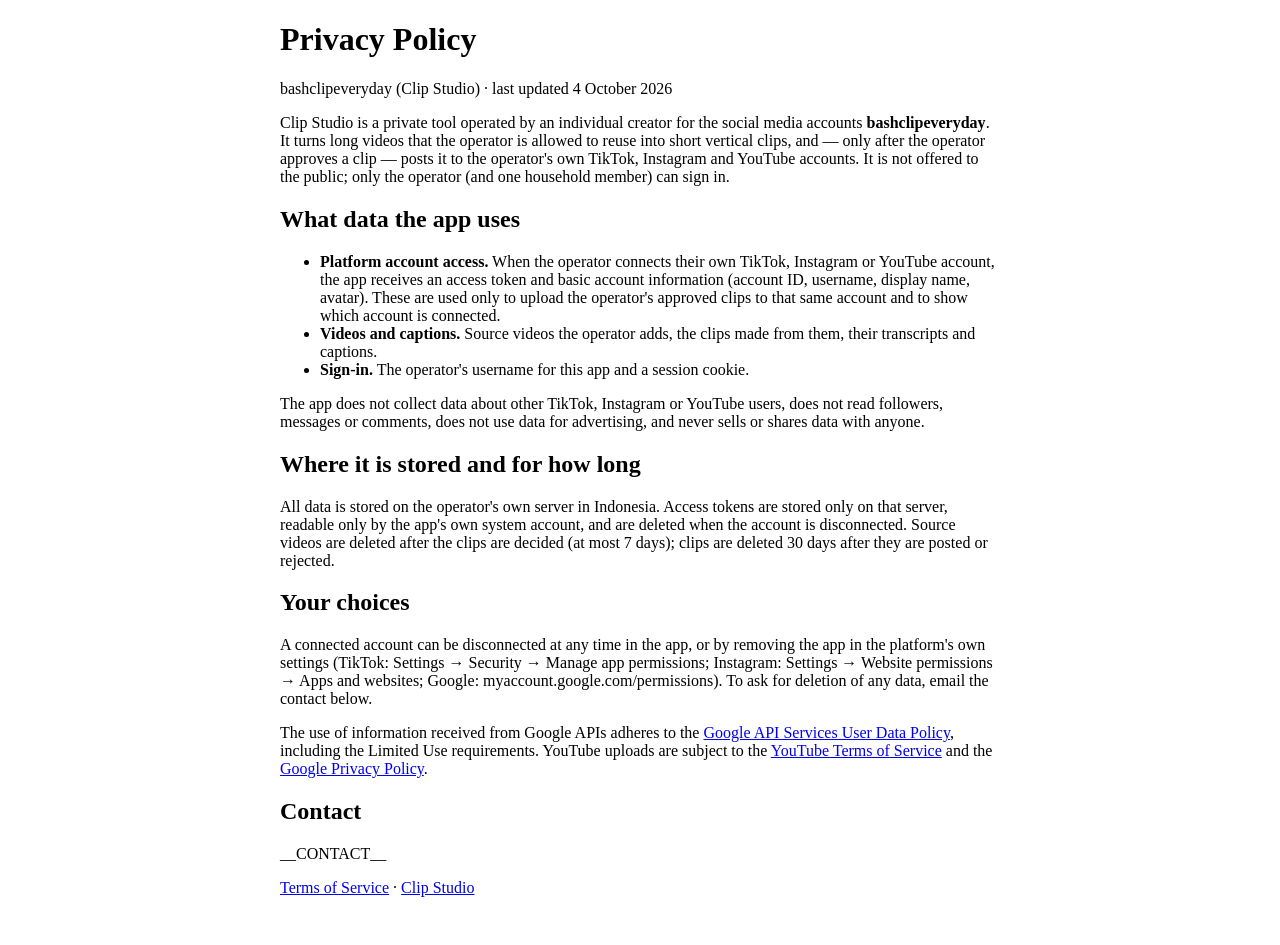
==== web/privacy.html @ ed341836 "web: privacy and terms pages, 1024px icon, policy links on login Co-Authored-By: Claude Opus 5.5 <no" ====
<!doctype html>
<html lang="en">
<head>
<meta charset="utf-8">
<meta name="viewport" content="width=device-width, initial-scale=1">
<title>Privacy Policy — bashclipeveryday</title>
<link rel="icon" type="image/png" sizes="192x192" href="/icons/icon-192.png">
<link rel="stylesheet" href="/app.css?v=__VERSION__">
</head>
<body style="padding-bottom:24px">
<main class="card" style="max-width:720px;margin:16px auto">
<h1>Privacy Policy</h1>
<p class="muted">bashclipeveryday (Clip Studio) · last updated 4 October 2026</p>
<p>Clip Studio is a private tool operated by an individual creator for the social media accounts <b>bashclipeveryday</b>.
It turns long videos that the operator is allowed to reuse into short vertical clips, and — only after the operator
approves a clip — posts it to the operator's own TikTok, Instagram and YouTube accounts. It is not offered to the public;
only the operator (and one household member) can sign in.</p>
<h2>What data the app uses</h2>
<ul>
<li><b>Platform account access.</b> When the operator connects their own TikTok, Instagram or YouTube account, the app
receives an access token and basic account information (account ID, username, display name, avatar). These are used only
to upload the operator's approved clips to that same account and to show which account is connected.</li>
<li><b>Videos and captions.</b> Source videos the operator adds, the clips made from them, their transcripts and captions.</li>
<li><b>Sign-in.</b> The operator's username for this app and a session cookie.</li>
</ul>
<p>The app does not collect data about other TikTok, Instagram or YouTube users, does not read followers, messages or
comments, does not use data for advertising, and never sells or shares data with anyone.</p>
<h2>Where it is stored and for how long</h2>
<p>All data is stored on the operator's own server in Indonesia. Access tokens are stored only on that server, readable
only by the app's own system account, and are deleted when the account is disconnected. Source videos are deleted after the clips are decided (at most 7 days);
clips are deleted 30 days after they are posted or rejected.</p>
<h2>Your choices</h2>
<p>A connected account can be disconnected at any time in the app, or by removing the app in the platform's own
settings (TikTok: Settings → Security → Manage app permissions; Instagram: Settings → Website permissions → Apps and
websites; Google: myaccount.google.com/permissions). To ask for deletion of any data, email the contact below.</p>
<p>The use of information received from Google APIs adheres to the
<a href="https://developers.google.com/terms/api-services-user-data-policy">Google API Services User Data Policy</a>,
including the Limited Use requirements. YouTube uploads are subject to the
<a href="https://www.youtube.com/t/terms">YouTube Terms of Service</a> and the
<a href="https://policies.google.com/privacy">Google Privacy Policy</a>.</p>
<h2>Contact</h2>
<p>__CONTACT__</p>
<p><a href="/terms.html">Terms of Service</a> · <a href="/">Clip Studio</a></p>
</main>
</body>
</html>
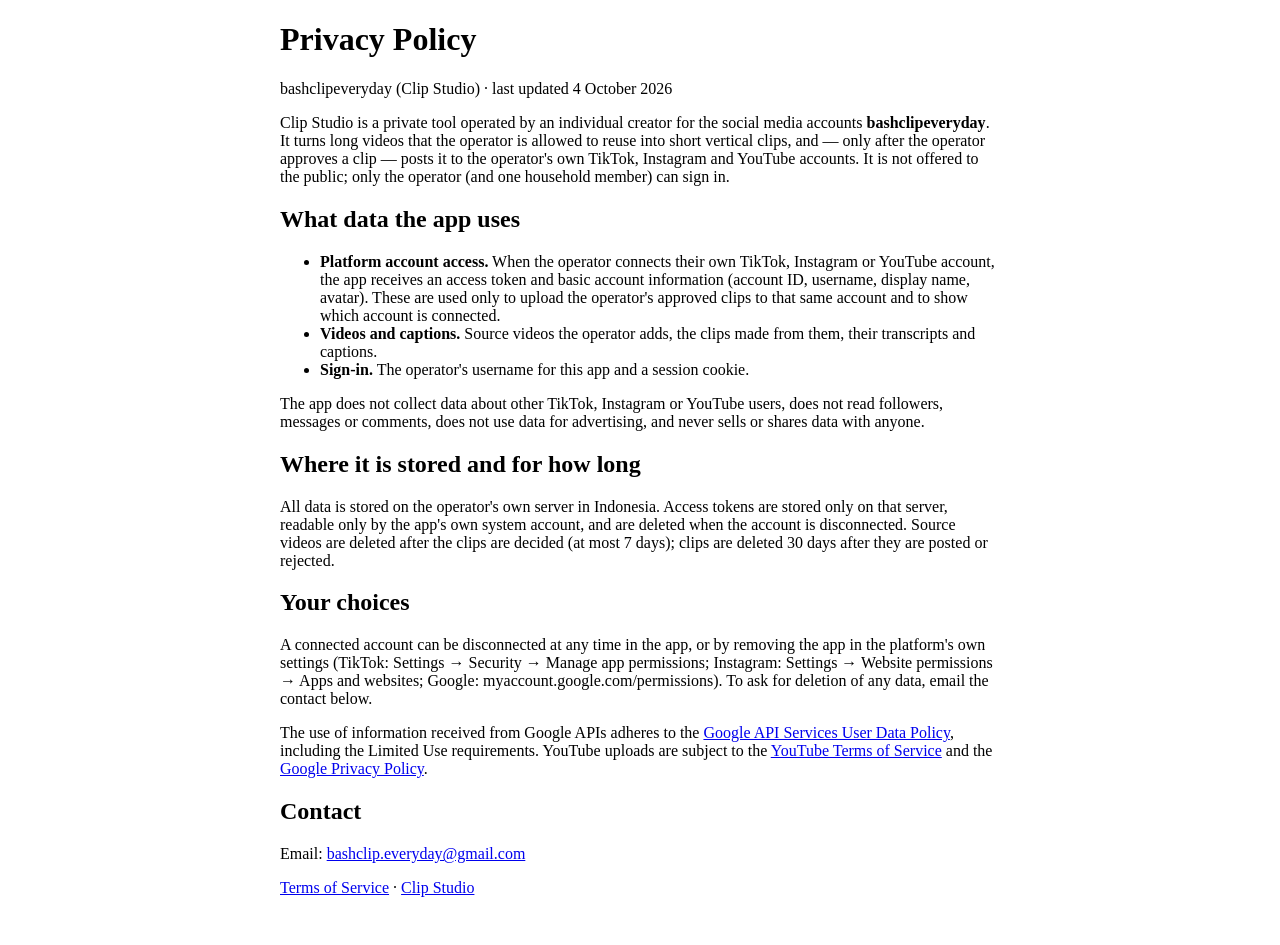
==== commit 38129d1d: "web: contact email on the policy pages Co-Authored-By: Claude Opus 5.5 <noreply@anthropic.com> Claud" ====
--- a/web/privacy.html
+++ b/web/privacy.html
@@ -39,7 +39,7 @@
 <a href="https://www.youtube.com/t/terms">YouTube Terms of Service</a> and the
 <a href="https://policies.google.com/privacy">Google Privacy Policy</a>.</p>
 <h2>Contact</h2>
-<p>__CONTACT__</p>
+<p>Email: <a href="mailto:bashclip.everyday@gmail.com">bashclip.everyday@gmail.com</a></p>
 <p><a href="/terms.html">Terms of Service</a> · <a href="/">Clip Studio</a></p>
 </main>
 </body>
